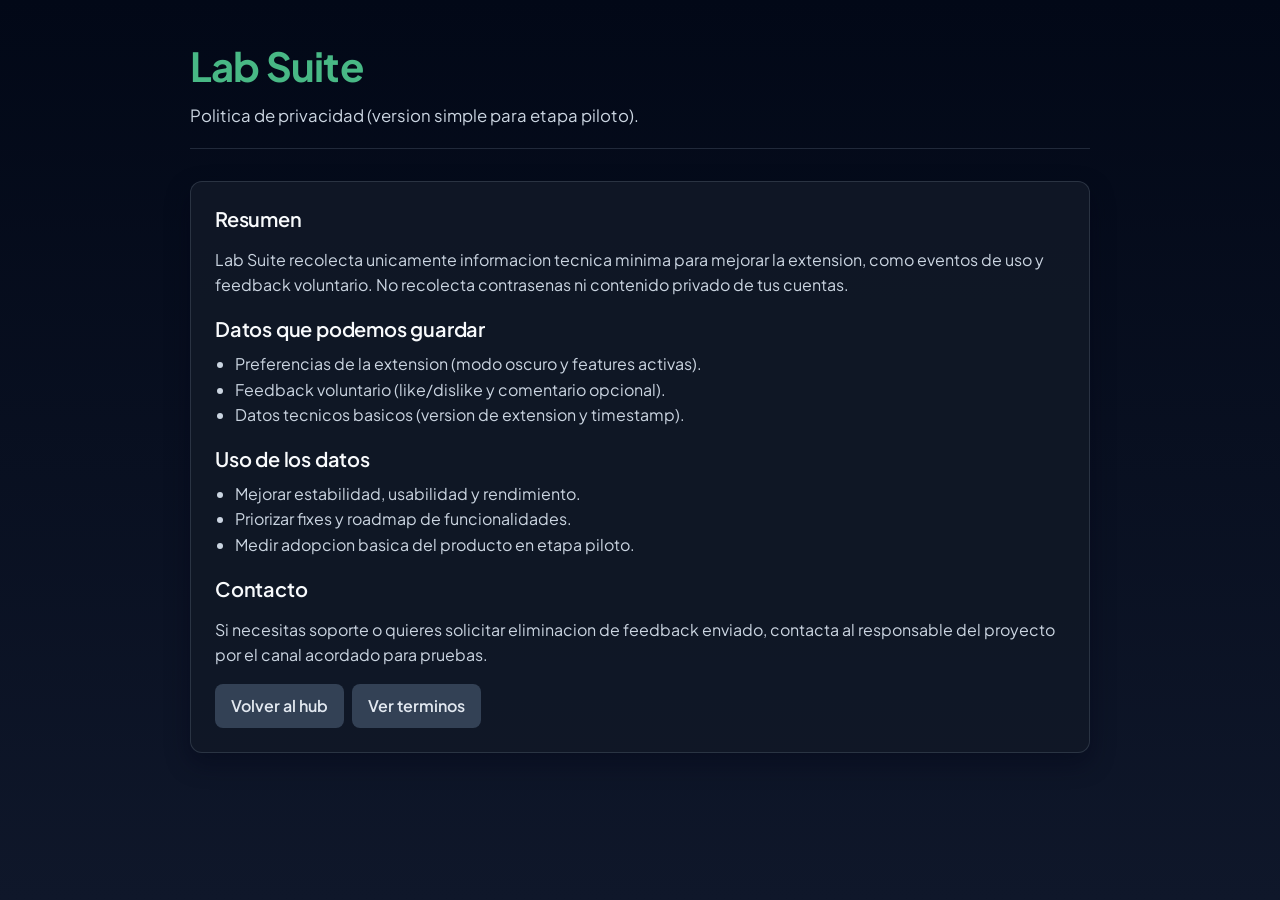
==== privacy.html @ ded3adde "feat: initial hub landing page deployment" ====
<!DOCTYPE html>
<html lang="es">
<head>
  <meta charset="UTF-8">
  <meta name="viewport" content="width=device-width, initial-scale=1.0">
  <title>Lab Suite - Privacidad</title>
  <link rel="stylesheet" href="./styles.css">
</head>
<body>
  <main class="legal-shell">
    <header>
      <h1>Lab Suite</h1>
      <p>Politica de privacidad (version simple para etapa piloto).</p>
    </header>

    <section class="legal-card">
      <h2>Resumen</h2>
      <p>
        Lab Suite recolecta unicamente informacion tecnica minima para mejorar la extension,
        como eventos de uso y feedback voluntario. No recolecta contrasenas ni contenido privado
        de tus cuentas.
      </p>

      <div class="legal-section">
        <h2>Datos que podemos guardar</h2>
        <ul>
          <li>Preferencias de la extension (modo oscuro y features activas).</li>
          <li>Feedback voluntario (like/dislike y comentario opcional).</li>
          <li>Datos tecnicos basicos (version de extension y timestamp).</li>
        </ul>
      </div>

      <div class="legal-section">
        <h2>Uso de los datos</h2>
        <ul>
          <li>Mejorar estabilidad, usabilidad y rendimiento.</li>
          <li>Priorizar fixes y roadmap de funcionalidades.</li>
          <li>Medir adopcion basica del producto en etapa piloto.</li>
        </ul>
      </div>

      <div class="legal-section">
        <h2>Contacto</h2>
        <p>
          Si necesitas soporte o quieres solicitar eliminacion de feedback enviado,
          contacta al responsable del proyecto por el canal acordado para pruebas.
        </p>
      </div>

      <div class="stack mt-16">
        <a class="bookmarklet-btn secondary" href="./index.html">Volver al hub</a>
        <a class="bookmarklet-btn secondary" href="./terms.html">Ver terminos</a>
      </div>
    </section>
  </main>
</body>
</html>
---- styles.css ----
@import url('https://fonts.googleapis.com/css2?family=Plus+Jakarta+Sans:wght@400;500;600;700&family=JetBrains+Mono:wght@500;600&display=swap');

:root {
  --bg-color: #0f172a;
  --card-bg: #111827;
  --card-border: rgba(148, 163, 184, 0.2);
  --text-main: #f8fafc;
  --text-muted: #cbd5e1;
  /* Paleta basada en #37986C */
  --accent: #37986c;
  --accent-hover: #2e7d58;
  --accent-light: #48b885;
  --accent-glow: rgba(55, 152, 108, 0.35);
  --muted: #334155;
}

* { box-sizing: border-box; }

body {
  margin: 0;
  padding: 40px 20px;
  min-height: 100vh;
  background: linear-gradient(180deg, #020817 0%, #0f172a 100%);
  color: var(--text-main);
  font-family: 'Plus Jakarta Sans', -apple-system, BlinkMacSystemFont, "Segoe UI", Roboto, "Helvetica Neue", Arial, sans-serif;
  -webkit-font-smoothing: antialiased;
  -moz-osx-font-smoothing: grayscale;
  display: flex;
  justify-content: center;
}

.container {
  width: min(100%, 960px);
}

header {
  margin-bottom: 32px;
  padding-bottom: 18px;
  border-bottom: 1px solid rgba(148, 163, 184, 0.2);
}

header h1 {
  margin: 0 0 12px;
  color: var(--accent-light);
  font-size: clamp(1.8rem, 5vw, 2.5rem);
  font-weight: 700;
  letter-spacing: -0.02em;
}

header p {
  margin: 0;
  color: var(--text-muted);
  line-height: 1.6;
  font-size: 1.05rem;
}

.grid {
  display: grid;
  grid-template-columns: repeat(auto-fit, minmax(280px, 1fr));
  gap: 20px;
}

.card {
  background: rgba(17, 24, 39, 0.92);
  border: 1px solid var(--card-border);
  border-radius: 12px;
  padding: 24px;
  box-shadow: 0 10px 25px rgba(2, 6, 23, 0.4);
  display: flex;
  flex-direction: column;
  justify-content: space-between;
  gap: 14px;
}

.card h3 {
  margin: 0 0 12px;
  font-size: 1.25rem;
  font-weight: 600;
  color: var(--text-main);
  letter-spacing: -0.01em;
}

.card p {
  margin: 0;
  color: var(--text-muted);
  line-height: 1.6;
}

.card strong {
  color: var(--text-main);
}

.bookmarklet-btn {
  display: inline-flex;
  align-items: center;
  justify-content: center;
  min-height: 44px;
  background: linear-gradient(135deg, var(--accent-light), var(--accent));
  color: #ffffff;
  font-weight: 600;
  text-decoration: none;
  border-radius: 8px;
  padding: 10px 16px;
  transition: transform 0.15s ease, filter 0.15s ease, box-shadow 0.15s ease;
  box-shadow: 0 8px 18px var(--accent-glow);
}

.bookmarklet-btn:hover {
  transform: translateY(-1px);
  filter: brightness(1.08);
}

.bookmarklet-btn.secondary {
  background: #334155;
  color: #e2e8f0;
  box-shadow: none;
}

.bookmarklet-btn.secondary:hover {
  filter: brightness(1.1);
}

.stack {
  display: flex;
  flex-wrap: wrap;
  gap: 8px;
}

.badge {
  display: inline-flex;
  align-items: center;
  justify-content: center;
  min-height: 30px;
  padding: 6px 10px;
  border-radius: 999px;
  font-size: 12px;
  font-weight: 600;
  letter-spacing: 0.2px;
}

.badge.ready {
  background: rgba(55, 152, 108, 0.2);
  color: #86efac;
  border: 1px solid rgba(74, 222, 128, 0.35);
}

.badge.muted {
  background: rgba(148, 163, 184, 0.18);
  color: #cbd5e1;
  border: 1px solid rgba(148, 163, 184, 0.35);
}

.instructions {
  margin-top: 30px;
  padding: 18px 20px;
  border-left: 4px solid var(--accent);
  background: rgba(55, 152, 108, 0.1);
  border-radius: 0 10px 10px 0;
  color: var(--text-muted);
  line-height: 1.6;
}

.instructions strong { color: var(--text-main); }

code {
  font-family: 'JetBrains Mono', 'SFMono-Regular', Consolas, monospace;
}

.legal-shell {
  width: min(100%, 900px);
}

.legal-card {
  background: rgba(17, 24, 39, 0.92);
  border: 1px solid var(--card-border);
  border-radius: 12px;
  padding: 24px;
  box-shadow: 0 10px 25px rgba(2, 6, 23, 0.4);
}

.legal-card h2 {
  margin: 0 0 10px;
  font-size: 1.25rem;
  font-weight: 600;
  color: var(--text-main);
  letter-spacing: -0.01em;
}

.legal-card p,
.legal-card li {
  color: var(--text-muted);
  line-height: 1.6;
}

.legal-card ul {
  margin: 8px 0 0;
  padding-left: 20px;
}

.legal-section {
  margin-top: 18px;
}

.mt-16 {
  margin-top: 16px;
}

.info-grid {
  display: grid;
  grid-template-columns: repeat(auto-fit, minmax(280px, 1fr));
  gap: 20px;
  margin-top: 24px;
}

.info-card {
  background: rgba(17, 24, 39, 0.92);
  border: 1px solid var(--card-border);
  border-radius: 12px;
  padding: 20px;
  box-shadow: 0 10px 25px rgba(2, 6, 23, 0.4);
  display: flex;
  flex-direction: column;
  gap: 12px;
}

.info-card h2 {
  margin: 0;
  font-size: 1.2rem;
  font-weight: 600;
  color: var(--accent-light);
  letter-spacing: -0.01em;
}

.info-card p,
.info-card li {
  color: var(--text-muted);
  line-height: 1.5;
  font-size: 0.95rem;
}

.info-card details {
  border: 1px solid rgba(148, 163, 184, 0.2);
  border-radius: 8px;
  padding: 10px 12px;
  background: rgba(15, 23, 42, 0.6);
}

.info-card details + details {
  margin-top: 8px;
}

.info-card summary {
  cursor: pointer;
  color: var(--text-main);
  font-weight: 600;
}

.info-card details p {
  margin: 8px 0 0;
}

.info-card ul {
  margin: 0;
  padding-left: 18px;
  display: flex;
  flex-direction: column;
  gap: 8px;
}

@media (max-width: 600px) {
  body {
    padding: 20px 12px;
  }

  .card, .info-card, .legal-card {
    padding: 16px;
  }
}
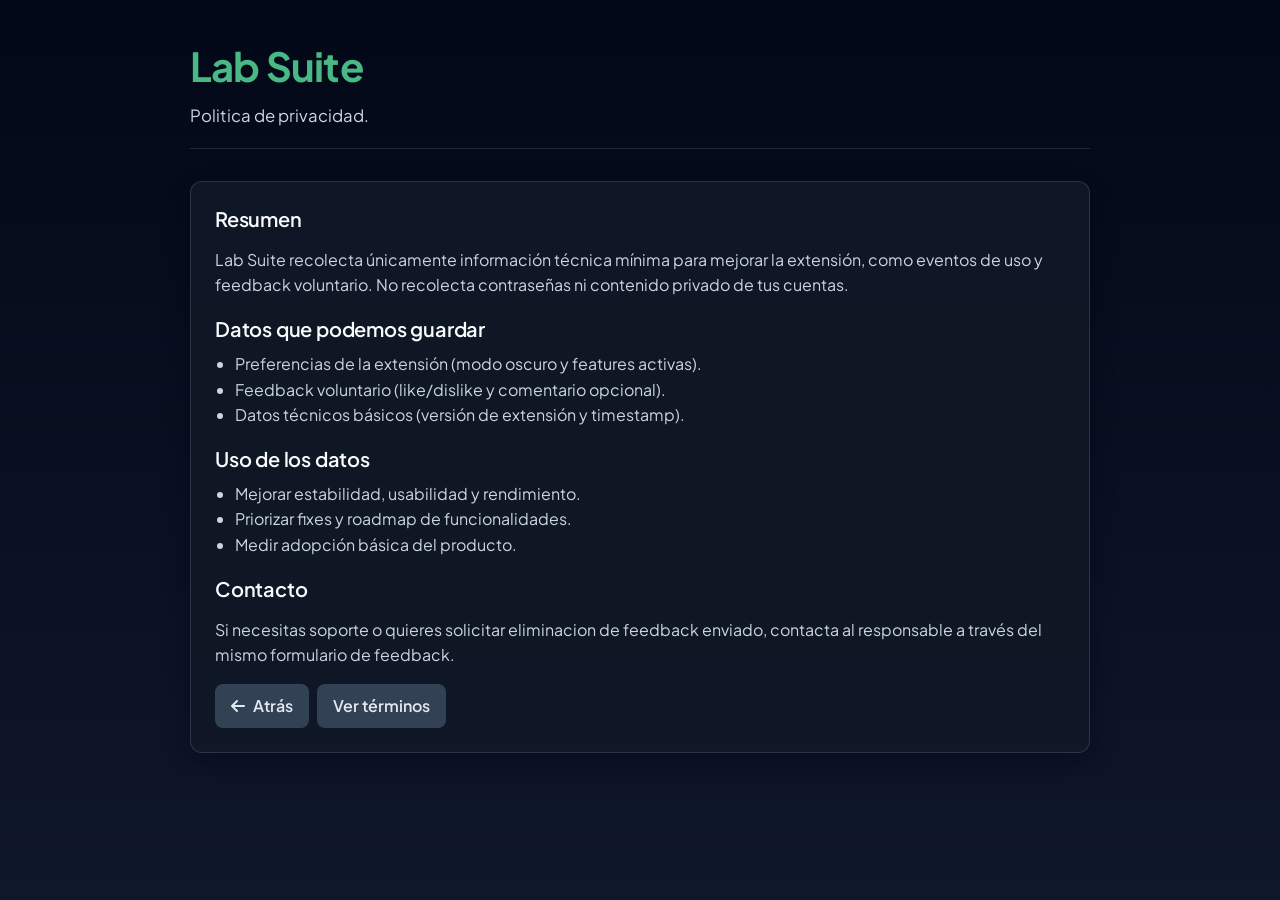
==== commit d2ed76ac: "fix(hub-page): restore latest landing page version" ====
--- a/privacy.html
+++ b/privacy.html
@@ -5,54 +5,54 @@
   <meta name="viewport" content="width=device-width, initial-scale=1.0">
   <title>Lab Suite - Privacidad</title>
   <link rel="stylesheet" href="./styles.css">
+  <link rel="stylesheet" href="https://cdnjs.cloudflare.com/ajax/libs/font-awesome/6.4.0/css/all.min.css">
 </head>
 <body>
-  <main class="legal-shell">
-    <header>
-      <h1>Lab Suite</h1>
-      <p>Politica de privacidad (version simple para etapa piloto).</p>
-    </header>
+<main class="legal-shell">
+  <header>
+    <h1>Lab Suite</h1>
+    <p>Politica de privacidad.</p>
+  </header>
 
-    <section class="legal-card">
-      <h2>Resumen</h2>
+  <section class="legal-card">
+    <h2>Resumen</h2>
+    <p>
+      Lab Suite recolecta únicamente información técnica mínima para mejorar la extensión,
+      como eventos de uso y feedback voluntario. No recolecta contraseñas ni contenido privado
+      de tus cuentas.
+    </p>
+
+    <div class="legal-section">
+      <h2>Datos que podemos guardar</h2>
+      <ul>
+        <li>Preferencias de la extensión (modo oscuro y features activas).</li>
+        <li>Feedback voluntario (like/dislike y comentario opcional).</li>
+        <li>Datos técnicos básicos (versión de extensión y timestamp).</li>
+      </ul>
+    </div>
+
+    <div class="legal-section">
+      <h2>Uso de los datos</h2>
+      <ul>
+        <li>Mejorar estabilidad, usabilidad y rendimiento.</li>
+        <li>Priorizar fixes y roadmap de funcionalidades.</li>
+        <li>Medir adopción básica del producto.</li>
+      </ul>
+    </div>
+
+    <div class="legal-section">
+      <h2>Contacto</h2>
       <p>
-        Lab Suite recolecta unicamente informacion tecnica minima para mejorar la extension,
-        como eventos de uso y feedback voluntario. No recolecta contrasenas ni contenido privado
-        de tus cuentas.
+        Si necesitas soporte o quieres solicitar eliminacion de feedback enviado,
+        contacta al responsable a través del mismo formulario de feedback.
       </p>
+    </div>
 
-      <div class="legal-section">
-        <h2>Datos que podemos guardar</h2>
-        <ul>
-          <li>Preferencias de la extension (modo oscuro y features activas).</li>
-          <li>Feedback voluntario (like/dislike y comentario opcional).</li>
-          <li>Datos tecnicos basicos (version de extension y timestamp).</li>
-        </ul>
-      </div>
-
-      <div class="legal-section">
-        <h2>Uso de los datos</h2>
-        <ul>
-          <li>Mejorar estabilidad, usabilidad y rendimiento.</li>
-          <li>Priorizar fixes y roadmap de funcionalidades.</li>
-          <li>Medir adopcion basica del producto en etapa piloto.</li>
-        </ul>
-      </div>
-
-      <div class="legal-section">
-        <h2>Contacto</h2>
-        <p>
-          Si necesitas soporte o quieres solicitar eliminacion de feedback enviado,
-          contacta al responsable del proyecto por el canal acordado para pruebas.
-        </p>
-      </div>
-
-      <div class="stack mt-16">
-        <a class="bookmarklet-btn secondary" href="./index.html">Volver al hub</a>
-        <a class="bookmarklet-btn secondary" href="./terms.html">Ver terminos</a>
-      </div>
-    </section>
-  </main>
+    <div class="stack mt-16">
+      <a class="bookmarklet-btn secondary" href="./index.html"><i class="fas fa-arrow-left"></i>Atrás</a>
+      <a class="bookmarklet-btn secondary" href="./terms.html">Ver términos</a>
+    </div>
+  </section>
+</main>
 </body>
 </html>
-
--- a/styles.css
+++ b/styles.css
@@ -94,6 +94,7 @@
   display: inline-flex;
   align-items: center;
   justify-content: center;
+  gap: 8px;
   min-height: 44px;
   background: linear-gradient(135deg, var(--accent-light), var(--accent));
   color: #ffffff;
